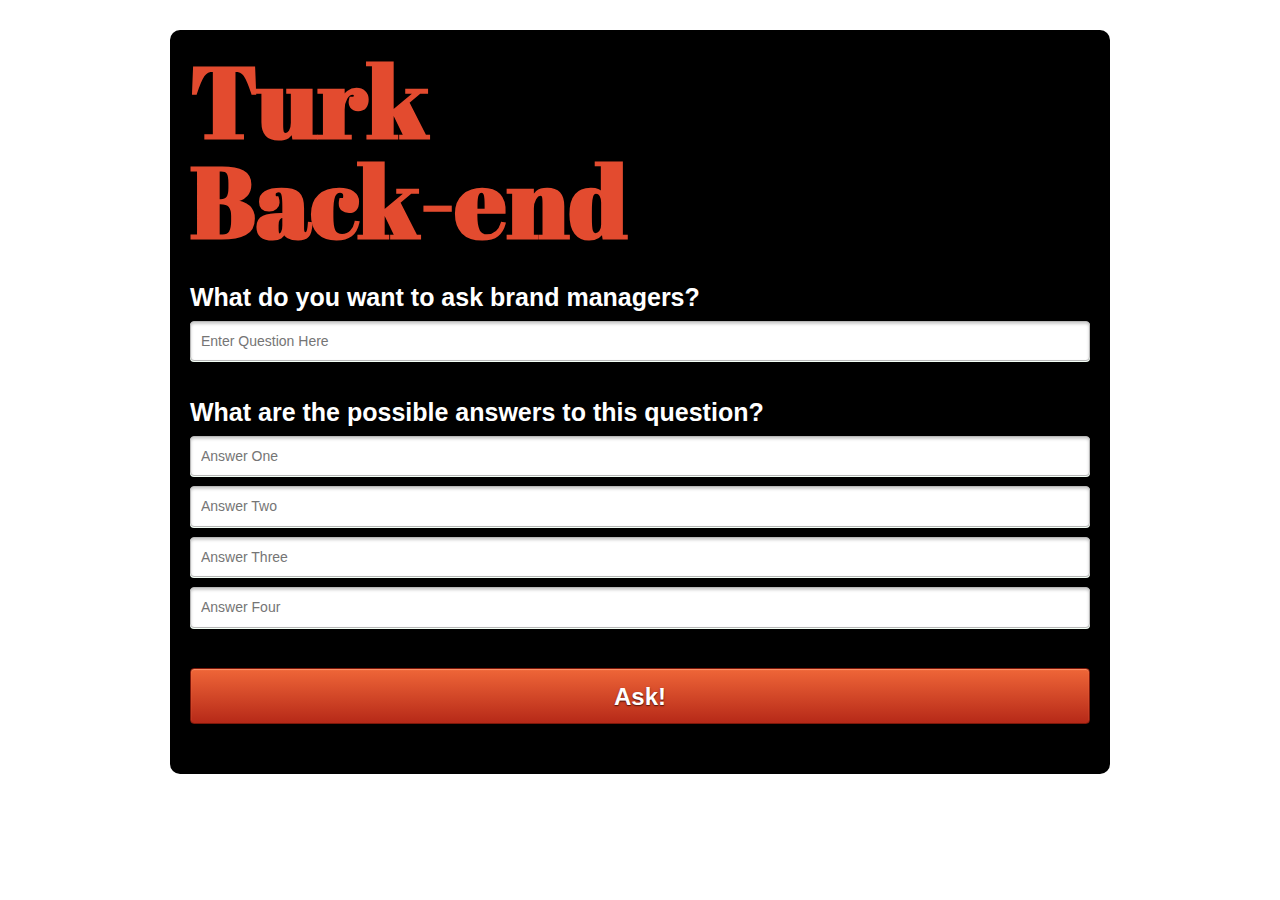
==== Rory/backend.html @ 967e09ef "drop page" ====
<!doctype html>
<!-- paulirish.com/2008/conditional-stylesheets-vs-css-hacks-answer-neither/ -->
<!--[if lt IE 7]> <html class="no-js ie6 oldie" lang="en"> <![endif]-->
<!--[if IE 7]>    <html class="no-js ie7 oldie" lang="en"> <![endif]-->
<!--[if IE 8]>    <html class="no-js ie8 oldie" lang="en"> <![endif]-->
<!--[if IE 9]>    <html class="no-js ie9" lang="en" itemscope itemtype="http://schema.org/Product"> <![endif]-->
<!-- Consider adding an manifest.appcache: h5bp.com/d/Offline -->
<!--[if gt IE 9]><!--> <html class="no-js" lang="en" itemscope itemtype="http://schema.org/Product"> <!--<![endif]-->
<head>
  <meta charset="utf-8">

  <!-- Use the .htaccess and remove these lines to avoid edge case issues.
       More info: h5bp.com/b/378 -->
  <meta http-equiv="X-UA-Compatible" content="IE=edge,chrome=1">

  <title>Gumby - A Responsive 960 Grid CSS Framework</title>
  <meta name="description" content="" />
  <meta name="keywords" content="" />
  <meta name="author" content="humans.txt">
  
  <link rel="shortcut icon" href="favicon.png" type="image/x-icon" />
    <link rel="stylesheet" href="css/custom.css">
  
  <!--Facebook Metadata /-->
  <meta property="fb:page_id" content="" />
	<meta property="og:image" content="" />
	<meta property="og:description" content=""/>
	<meta property="og:title" content=""/>
  
  <!--Google+ Metadata /-->
	<meta itemprop="name" content="">
	<meta itemprop="description" content="">
	<meta itemprop="image" content="">

  <!-- Mobile viewport optimized: j.mp/bplateviewport -->
  <meta name="viewport" content="width=device-width,initial-scale=1">

  <!-- Place favicon.ico and apple-touch-icon.png in the root directory: mathiasbynens.be/notes/touch-icons -->

  <!-- CSS: implied media=all -->
  <!-- CSS concatenated and minified via ant build script-->
  <!-- <link rel="stylesheet" href="css/minified.css"> -->
  
  <!-- CSS imports non-minified for staging, minify before moving to production-->
  <link rel="stylesheet" href="css/imports.css">
  <!-- end CSS-->

  <!-- More ideas for your <head> here: h5bp.com/d/head-Tips -->

  <!-- All JavaScript at the bottom, except for Modernizr / Respond.
       Modernizr enables HTML5 elements & feature detects; Respond is a polyfill for min/max-width CSS3 Media Queries
       For optimal performance, use a custom Modernizr build: www.modernizr.com/download/ -->
  <script src="js/libs/modernizr-2.0.6.min.js"></script>
  <link href='http://fonts.googleapis.com/css?family=Abril+Fatface' rel='stylesheet' type='text/css'>
</head>


  <div class="container" >


    <section class="row">
    <div class="twelve columns" id="fashion_six">
    
      <h1>Turk<br>Back-end</h1> 

      <div class="fashion_spacer"></div>
      <!-- <img id="fashion_logo" src="img/fashion_logo.png"/> -->


<form method="mail.php" action="POST">      <h2>What do you want to ask brand managers?</h2>






       <dl class="field row">
  <dt class="text"><input type="text" placeholder="Enter Question Here" /></dt>
</dl>
<br>
        <h2>What are the possible answers to this question?</h2>
        
<dl class="field row" style="width:100%; margin-right:0px;">
  <dt class="text"><input type="text" placeholder="Answer One" /></dt>
  <dd class="msg"><span class="caret"></span>You filled this out wrong.</dd>
</dl>

<dl class="field row" style="width:100%; margin-right:0px;">
  <dt class="text"><input type="text" placeholder="Answer Two" /></dt>
  <dd class="msg"><span class="caret"></span>You filled this out wrong.</dd>
</dl>

<dl class="field row" style="width:100%; margin-right:0px;">
  <dt class="text"><input type="text" placeholder="Answer Three" /></dt>
  <dd class="msg"><span class="caret"></span>You filled this out wrong.</dd>
</dl>

<dl class="field row" style="width:100%; margin-right:0px;">
  <dt class="text"><input type="text" placeholder="Answer Four" /></dt>
</dl>


<dl class="field row">
<p class="primary btn" id="fashion_button"><a href="#">Ask!</a></p>
</form>
</div>

 <!-- <dd class="msg"><span class="caret"></span>You filled this out wrong.</dd>
</dl>

<dl class="field row">
  <dt class="text"><input type="text" placeholder="Text input" /></dt>
  <dd class="msg"><span class="caret"></span>You filled this out wrong.</dd>
</dl>




  <!--
  <dd class="msg"><span class="caret"></span>You filled this out wrong.</dd> -->
</dl>


    </div>
 



  	  
  	</section>

  </div> <!--! end of #container -->

  <!-- JavaScript at the bottom for fast page loading -->

  <!-- Grab Google CDN's jQuery, with a protocol relative URL; fall back to local if offline -->
  <script src="http://ajax.googleapis.com/ajax/libs/jquery/1.7.2/jquery.min.js"></script>
  <script>window.jQuery || document.write('<script src="js/libs/jquery-1.7.2.min.js"><\/script>')</script>

  <script src="js/libs/gumby.min.js"></script>
  <script src="js/plugins.js"></script>
  <script src="js/main.js"></script>
  <!-- end scripts-->


  <!-- Prompt IE 6 users to install Chrome Frame. We suggest that you not support IE 6.
       chromium.org/developers/how-tos/chrome-frame-getting-started -->
  <!--[if lt IE 7 ]>
    <script src="//ajax.googleapis.com/ajax/libs/chrome-frame/1.0.3/CFInstall.min.js"></script>
    <script>window.attachEvent('onload',function(){CFInstall.check({mode:'overlay'})})</script>
  <![endif]-->
  
  <!-- Social Widget Rendering Javascript /-->
  <script src="http://platform.twitter.com/widgets.js"></script>
  <script src="http://connect.facebook.net/en_US/all.js#xfbml=1"></script>
  <script type="text/javascript">
    (function() {
      var po = document.createElement('script'); po.type = 'text/javascript'; po.async = true;
      po.src = 'https://apis.google.com/js/plusone.js';
      var s = document.getElementsByTagName('script')[0]; s.parentNode.insertBefore(po, s);
    })();
  </script>
  <!-- End Social Widget Rendering Javascript /-->
</body>
</html>
---- Rory/css/imports.css ----
@import url('gumby.css');
@import url('ui.css');
@import url('style.css');
@import url('text.css');
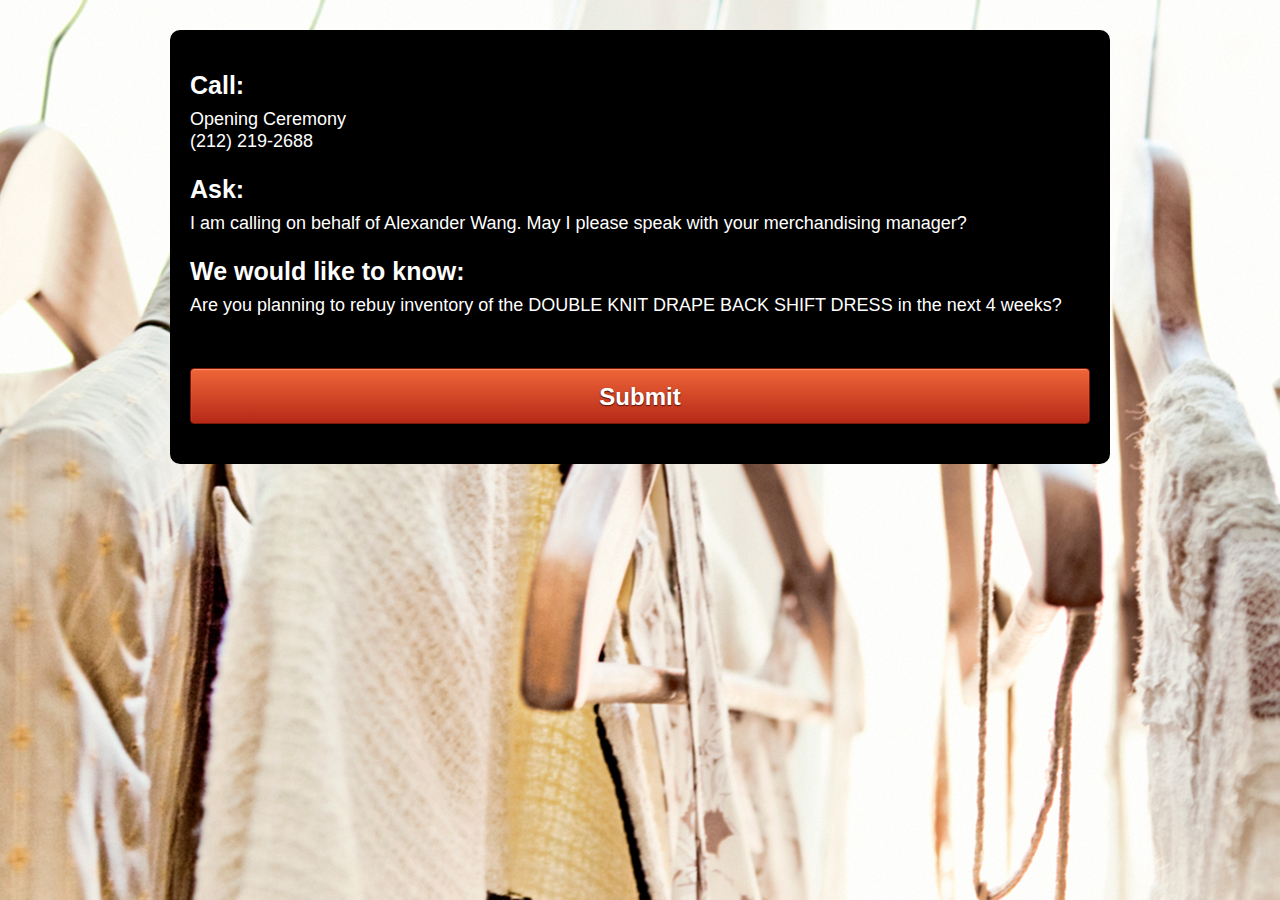
==== commit e680e14d: "edits" ====
--- a/Rory/backend.html
+++ b/Rory/backend.html
@@ -13,7 +13,7 @@
        More info: h5bp.com/b/378 -->
   <meta http-equiv="X-UA-Compatible" content="IE=edge,chrome=1">
 
-  <title>Gumby - A Responsive 960 Grid CSS Framework</title>
+  <title>Demand Sense.</title>
   <meta name="description" content="" />
   <meta name="keywords" content="" />
   <meta name="author" content="humans.txt">
@@ -61,48 +61,35 @@
     <section class="row">
     <div class="twelve columns" id="fashion_six">
     
-      <h1>Turk<br>Back-end</h1> 
+
 
       <div class="fashion_spacer"></div>
       <!-- <img id="fashion_logo" src="img/fashion_logo.png"/> -->
 
 
-<form method="mail.php" action="POST">      <h2>What do you want to ask brand managers?</h2>
+<h2>Call:</h2>
+Opening Ceremony<br>
+(212) 219-2688
+<br><br>
+
+
+        <h2>Ask:</h2>
+        
+<dl class="field row" style="width:100%; margin-right:0px;">
+I am calling on behalf of Alexander Wang. May I please speak with your merchandising manager?
+</dl>
+<br>
+
+<h2>We would like to know:</h2>
+<dl class="field row" style="width:100%; margin-right:0px;">
+Are you planning to rebuy inventory of the DOUBLE KNIT DRAPE BACK SHIFT DRESS in the next 4 weeks?
+</dl>
+<br>
 
 
 
-
-
-
-       <dl class="field row">
-  <dt class="text"><input type="text" placeholder="Enter Question Here" /></dt>
-</dl>
-<br>
-        <h2>What are the possible answers to this question?</h2>
-        
-<dl class="field row" style="width:100%; margin-right:0px;">
-  <dt class="text"><input type="text" placeholder="Answer One" /></dt>
-  <dd class="msg"><span class="caret"></span>You filled this out wrong.</dd>
-</dl>
-
-<dl class="field row" style="width:100%; margin-right:0px;">
-  <dt class="text"><input type="text" placeholder="Answer Two" /></dt>
-  <dd class="msg"><span class="caret"></span>You filled this out wrong.</dd>
-</dl>
-
-<dl class="field row" style="width:100%; margin-right:0px;">
-  <dt class="text"><input type="text" placeholder="Answer Three" /></dt>
-  <dd class="msg"><span class="caret"></span>You filled this out wrong.</dd>
-</dl>
-
-<dl class="field row" style="width:100%; margin-right:0px;">
-  <dt class="text"><input type="text" placeholder="Answer Four" /></dt>
-</dl>
-
-
 <dl class="field row">
-<p class="primary btn" id="fashion_button"><a href="#">Ask!</a></p>
-</form>
+<p class="primary btn" id="fashion_button"><a href="output.html">Submit</a></p>
 </div>
 
  <!-- <dd class="msg"><span class="caret"></span>You filled this out wrong.</dd>
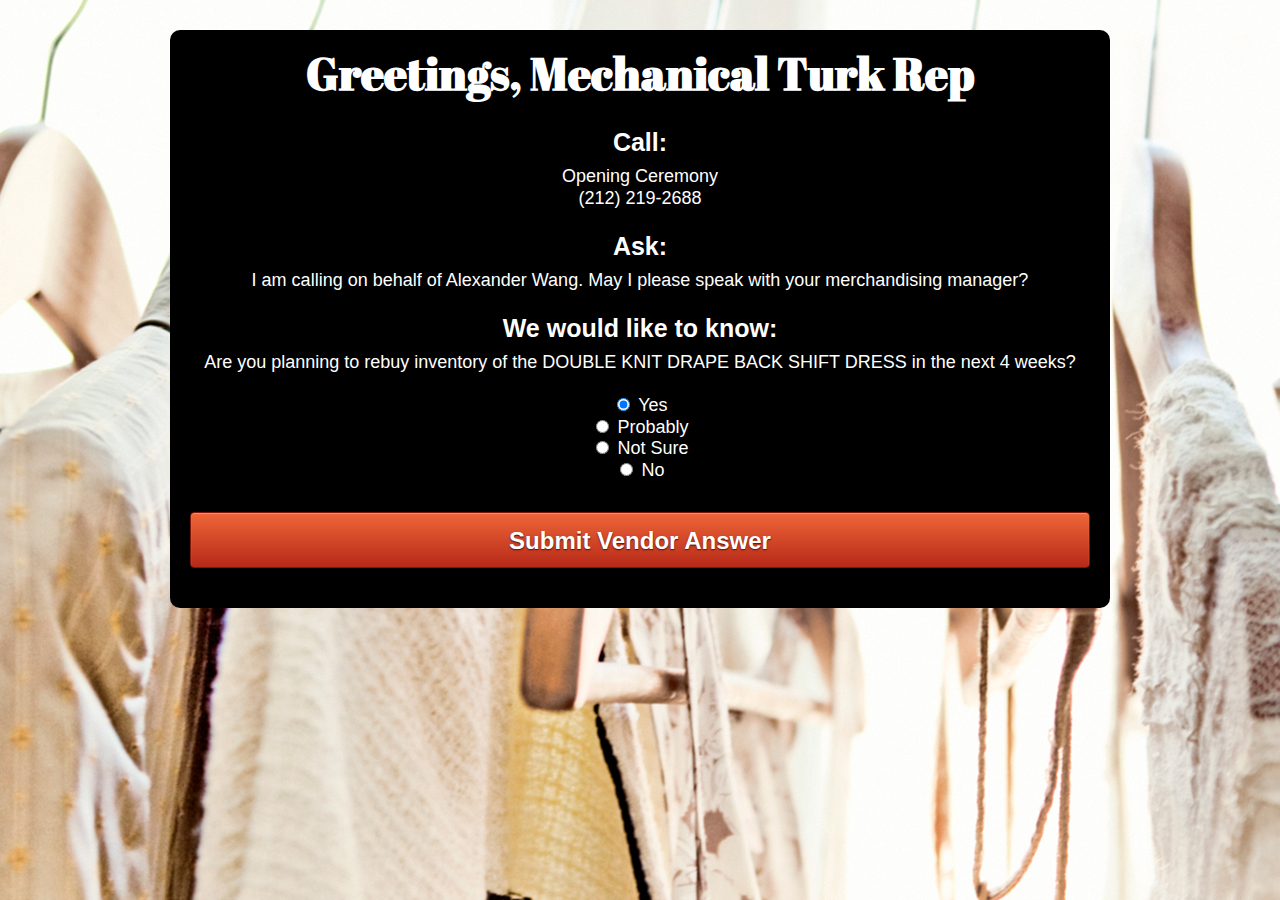
==== commit 645b960c: "edits pre jeff" ====
--- a/Rory/backend.html
+++ b/Rory/backend.html
@@ -60,7 +60,7 @@
 
     <section class="row">
     <div class="twelve columns" id="fashion_six">
-    
+    <h1 style="font-size: 45px;">Greetings, Mechanical Turk Rep</h1>
 
 
       <div class="fashion_spacer"></div>
@@ -85,11 +85,14 @@
 Are you planning to rebuy inventory of the DOUBLE KNIT DRAPE BACK SHIFT DRESS in the next 4 weeks?
 </dl>
 <br>
-
+<input type="radio" name="group2" value="Wine" checked> Yes <br>
+<input type="radio" name="group2" value="Wine"> Probably <br>
+<input type="radio" name="group2" value="Wine"> Not Sure <br>
+<input type="radio" name="group2" value="Wine"> No<br>
 
 
 <dl class="field row">
-<p class="primary btn" id="fashion_button"><a href="output.html">Submit</a></p>
+<p class="primary btn" id="fashion_button"><a href="output.html">Submit Vendor Answer</a></p>
 </div>
 
  <!-- <dd class="msg"><span class="caret"></span>You filled this out wrong.</dd>
